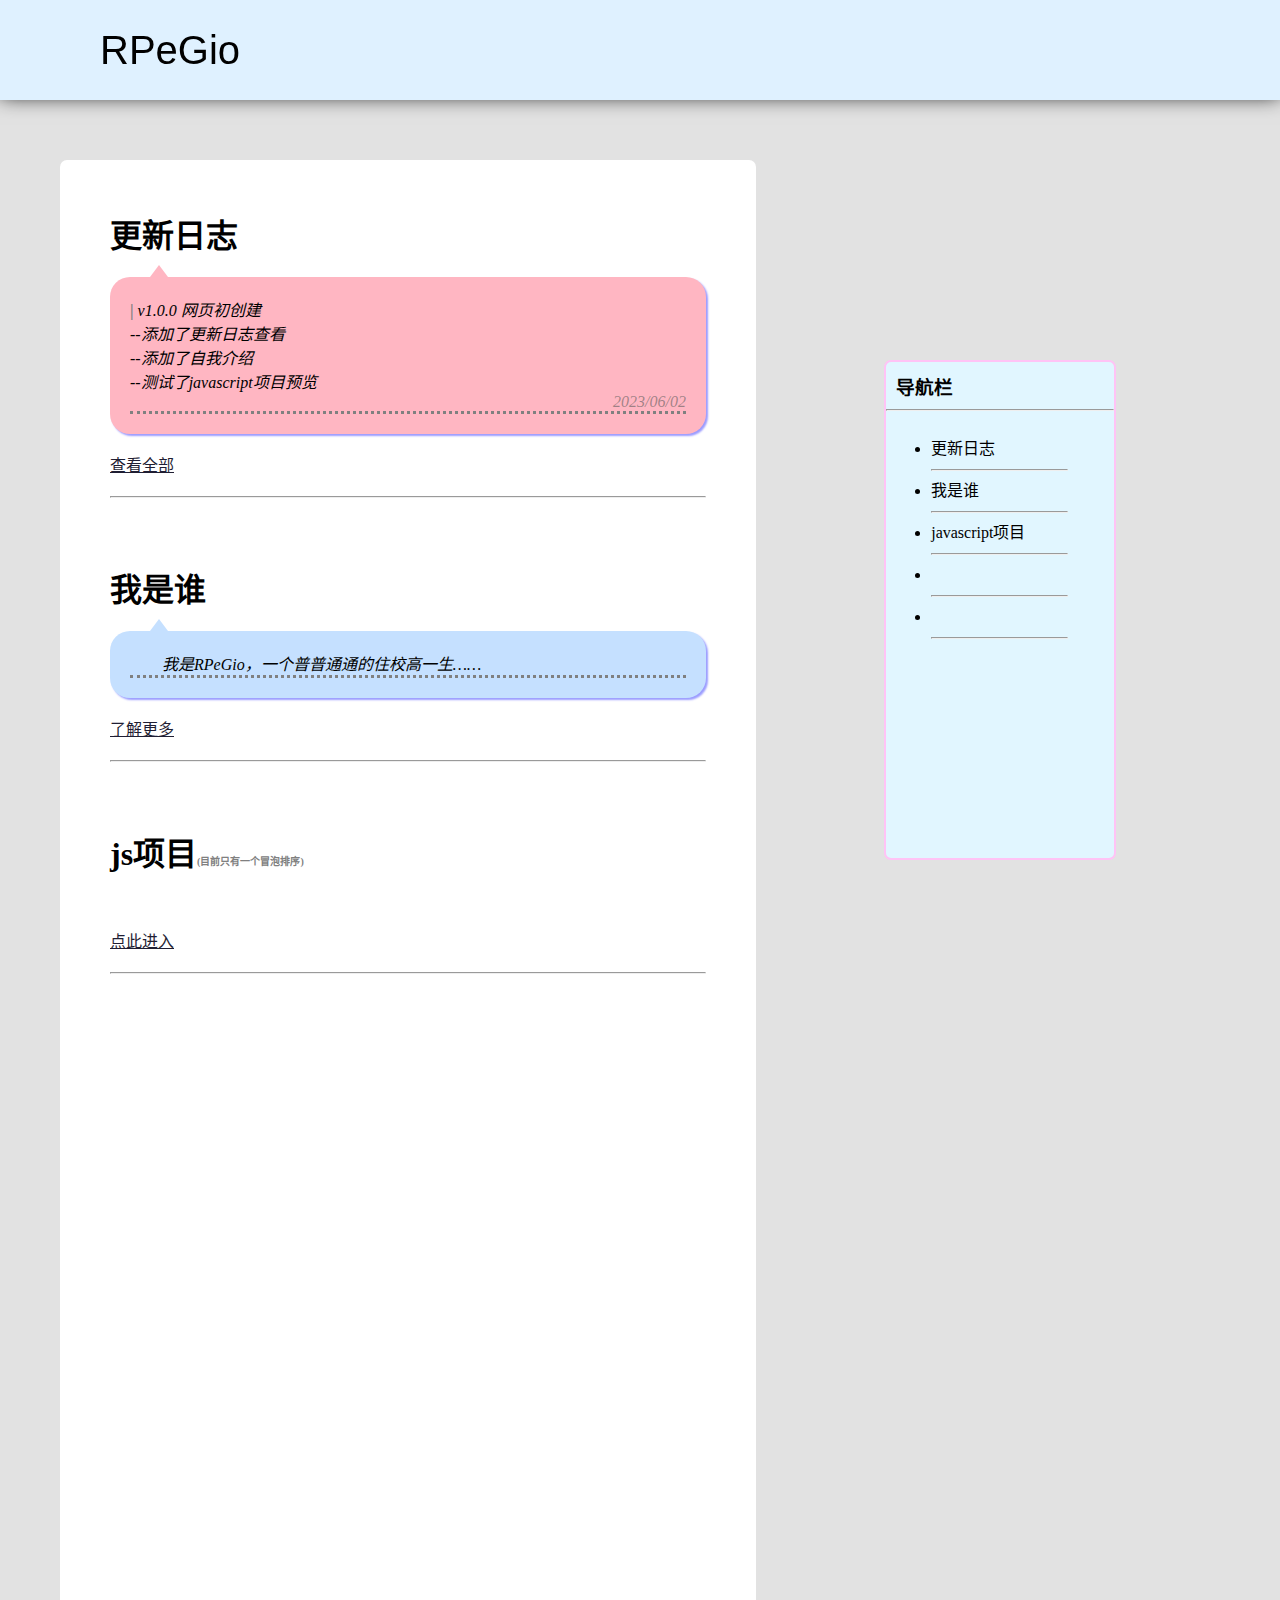
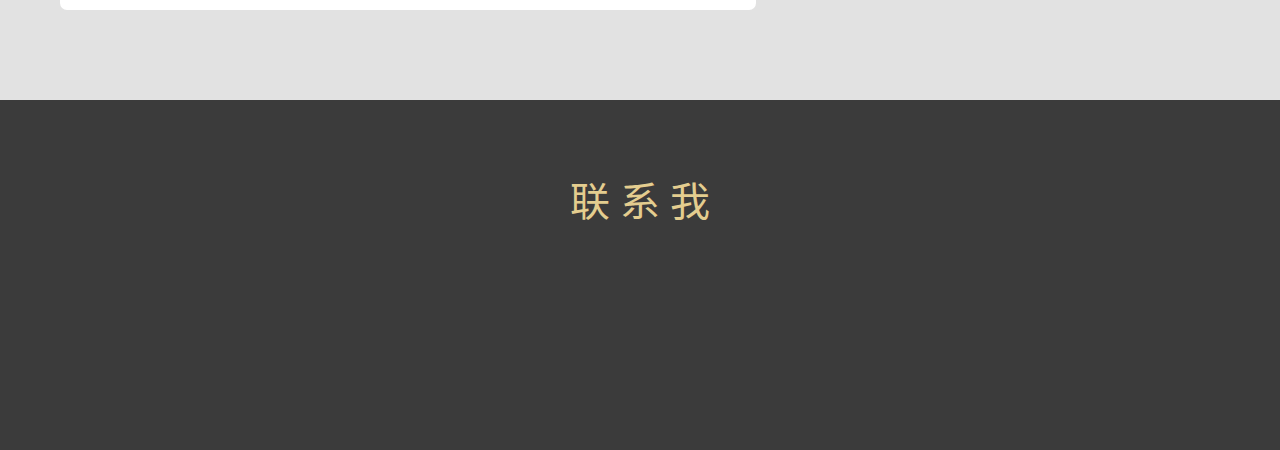
==== static/home/index.html @ 4d121a77 "Add files via upload" ====
<!DOCTYPE html>
<html lang = "zh-CN">
<head>
    <meta charset = "UTF-8">
    <link rel = "shortcut icon" href = "../../favicon.ico">
    <link rel = "stylesheet" href = "../../css/_base.css">
    <link rel = "stylesheet" href = "../../css/homepage.css">
    <title>RPeGio's Site</title>
</head>
<body>
    <div class="top">
        <div class="artfont"><a href="../home/" title="RPeGio's Site">RPeGio</a></div>
    </div>
    <div class="main">
        <div class="content_box" id = "updateLog">
            <h1>更新日志</h1>
            <div class="tri"></div>
            <div class="codeArea">
                <p class="codeText "><span style = "color: grey; font-weight: 900; font-style: normal;">|</span> v1.0.0 网页初创建<br>--添加了更新日志查看<br>--添加了自我介绍<br>--测试了javascript项目预览<br>&nbsp<span style = "float: right; color: rgba(87, 87, 87, 0.562); background-color: transparent;">2023/06/02</span></p>
            </div><br>
            <a href = "../update_log/" class = "more">查看全部</a>
            <hr style = "margin-bottom: 12px; margin-top: 20px;" id = "wai">
            <br><br><br>
            <h1 class="">我是谁</h1>
            <div class="tri" style = "border-bottom: 12px solid rgb(197, 224, 255);"></div>
            <div class="txtArea">
                <p class="codeText" style = "text-indent: 2em;">我是RPeGio，一个普普通通的住校高一生……</p>
            </div><br>
            <a href = "../introduce/" class = " more" id = "js">了解更多</a>
            <hr style = "margin-bottom: 12px; margin-top: 20px;">
            <br><br><br>
            <h1>js项目<span style = "font-size: x-small; color: grey;">(目前只有一个冒泡排序)</span></h1><br><br><br>
            <a href = "../js_page/" class = "more">点此进入</a>
            <hr style = "margin-bottom: 12px; margin-top: 20px;">

        </div>
        <div class="nav">
            <h3 class = "navTitle">导航栏</h3>
            <hr><br>
            <div class="ul"><ul class = "navList">
                <li><a href="#updateLog">更新日志</a></li><hr>
                <li><a href="#wai">我是谁</a></li><hr>
                <li><a href="#js">javascript项目</a></li><hr>
                <li><a href="#"></a></li><hr>
                <li><a href="#"></a></li><hr>
            </ul></div>
        </div>
    </div>
    <div class = "footer">
        <div class = "contact">联 系 我</div>
    </div>
</body>
</html>
---- css/_base.css ----
*
{
    margin: 0;
    padding: 0;
    box-sizing: border-box;
}
body
{
    background-color: rgb(226, 226, 226);
}
.bgc_transparent
{
    background-color: transparent;
}
.top
{
    position: sticky;
    top: 0px;
    z-index: 1;
    box-shadow: 0px -12px 20px black;
    width: 100%;
    height: 100px;
    background-color: #dff1ff;
    transition: all 0.1s linear;
}
.top:hover
{
    box-shadow: 0px -5px 20px black;
}
.artfont
{
    float: left;
    height: 100px;
    font-size: 40px;
    background-color: transparent;
    line-height: 100px;
    margin-left: 100px;
}
.artfont a
{
    color: #000;
    font-family: Ink free,cursive,LiSu,sans-serif;
    background-color: transparent;
    text-decoration: none;
    transition: all 0.3s ease-in-out;
}
.artfont a:hover
{
    font-size: 45px;
    color: #125e25;
}
.main
{
    height: 1600px;
    padding: 60px;
    background-color: transparent;
}
.content_box
{
    float: left;
    width: 60%;
    height: 1450px;
    background-color: white;
    border-radius: 7px;
    padding: 50px;
    box-sizing: border-box;
} 
.nav
{
    position: sticky;
    top: 160px;
    z-index: 0;
    float: left;
    width: 20%;
    height: 500px;
    border-radius: 7px;
    background-color: rgb(225, 246, 255);
    border: 2px solid rgb(255, 195, 245);
    box-sizing: border-box;
    margin-top: 200px;
    margin-left: 11%;
}
.nonfloat
{
    height: 1600px;
    background-image: url(../logo.jpg);
    opacity: 0.05;
}
.footer
{
    position: relative;
    height: 350px;
    background-color: rgb(59, 59, 59);
}
.navTitle
{
    padding: 10px;
    background-color: transparent;
}
.navList
{
    line-height: 40px;
    box-sizing: border-box;
    border-left: 10px;
}
.ul
{
    width: 60%;
    margin: 0 auto;
}
.nav ul a
{
    text-decoration: none;
    color: black;
}
.nav ul a:hover
{
    color: rgb(173, 80, 26);
    text-decoration: underline;
}
---- css/homepage.css ----
.codeArea
{
    background-color: rgb(255, 182, 194);
    padding: 20px;
    border-radius: 20px;
    box-shadow: 2px 2px 2px rgba(0, 0, 255, 0.397);
}
.codeText
{
    font-family: Consolas;
    font-style: italic;
    border-bottom: 3px dotted grey;
}
.tri
{
    width: 0;
    height: 0;
    background-color: transparent;
    border: 9px solid transparent;
    border-bottom: 12px solid rgb(255, 182, 194);
    border-left: 9px solid transparent;
    border-right: 9px solid transparent;
    margin-left: 40px;
}
.txtArea
{
    background-color: rgb(197, 224, 255);
    padding: 20px;
    border-radius: 20px;
    box-shadow: 2px 2px 2px rgba(0, 4, 255, 0.397);
}
.more
{
    color: #1f1e33;
}
.more:hover
{
    color: rgba(190, 190, 0, 0.897);
}
.contact
{
    text-align: center;
    font-size: 40px;
    padding-top: 70px;
    color: rgb(228, 205, 143);
}
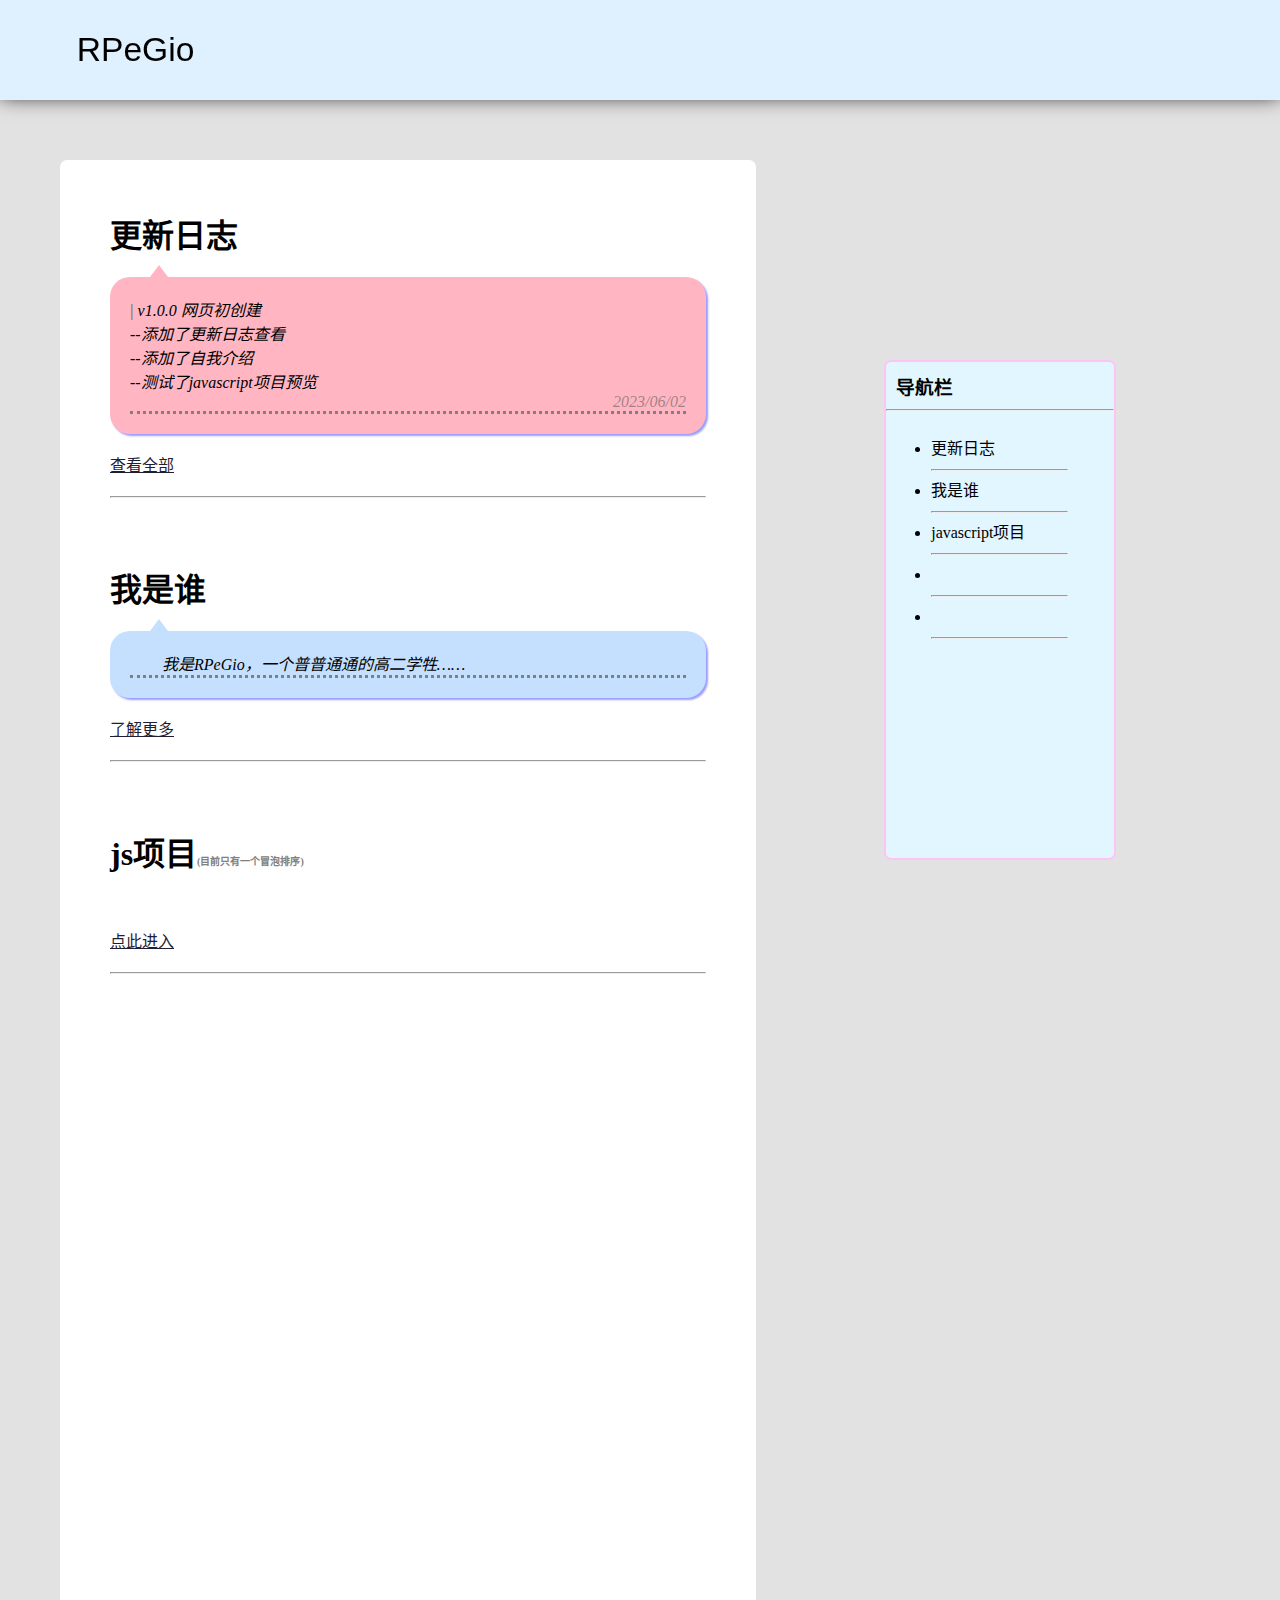
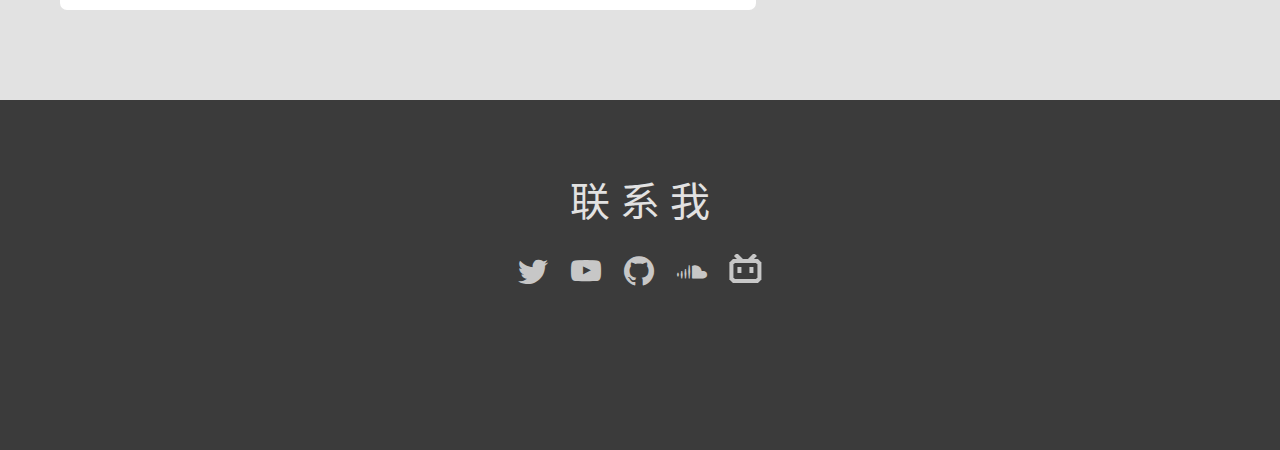
==== commit 0c5b3d65: "Add files via upload" ====
--- a/static/home/index.html
+++ b/static/home/index.html
@@ -3,7 +3,7 @@
 <head>
     <meta charset = "UTF-8">
     <link rel = "shortcut icon" href = "../../favicon.ico">
-    <link rel = "stylesheet" href = "../../css/_base.css">
+    <link rel = "stylesheet" href = "../../css/base.css">
     <link rel = "stylesheet" href = "../../css/homepage.css">
     <title>RPeGio's Site</title>
 </head>
@@ -24,7 +24,7 @@
             <h1 class="">我是谁</h1>
             <div class="tri" style = "border-bottom: 12px solid rgb(197, 224, 255);"></div>
             <div class="txtArea">
-                <p class="codeText" style = "text-indent: 2em;">我是RPeGio，一个普普通通的住校高一生……</p>
+                <p class="codeText" style = "text-indent: 2em;">我是RPeGio，一个普普通通的高二学牲……</p>
             </div><br>
             <a href = "../introduce/" class = " more" id = "js">了解更多</a>
             <hr style = "margin-bottom: 12px; margin-top: 20px;">
@@ -48,6 +48,13 @@
     </div>
     <div class = "footer">
         <div class = "contact">联 系 我</div>
+        <div class = "platform">
+            <span style = "font-family: icomoon;"><a href = "https://twitter.com/RPeGio_Official" class = "contact_a"></a></span>
+            <span style = "font-family: icomoon;"><a href = "https://youtube.com/404.html" class = "contact_a"></a></span>
+            <span style = "font-family: icomoon;"><a href = "https://github.com/RPeGio/" class = "contact_a"></a></span>
+            <span style = "font-family: icomoon;"><a href = "https://soundcloud.com/tslocsqdsfyk" class = "contact_a"></a></span>
+            <span><a href = "https://space.bilibili.com/430187058"><img src = "../../icon/bilibili.png"></a></span>
+        </div>
     </div>
 </body>
 </html>
--- a/css/base.css
+++ b/css/base.css
@@ -0,0 +1,158 @@
+*
+{
+    margin: 0;
+    padding: 0;
+    box-sizing: border-box;
+}
+body
+{
+    background-color: rgb(226, 226, 226);
+}
+@font-face
+{
+    font-family: 'icomoon';
+    src:url('../fonts/icomoon.eot?oifpaf');
+    src:  
+        url('../fonts/icomoon.eot?oifpaf#iefix') format('embedded-opentype'),
+        url('../fonts/icomoon.ttf?oifpaf') format('truetype'),
+        url('../fonts/icomoon.woff?oifpaf') format('woff'),
+        url('../fonts/icomoon.svg?oifpaf#icomoon') format('svg');
+    font-weight: normal;
+    font-style: normal;
+    font-display: block;
+}  
+.bgc_transparent
+{
+    background-color: transparent;
+}
+.top
+{
+    position: sticky;
+    top: 0px;
+    z-index: 1;
+    box-shadow: 0px -12px 20px black;
+    width: 100%;
+    height: 100px;
+    background-color: #dff1ff;
+    transition: all 0.1s linear;
+}
+.top:hover
+{
+    box-shadow: 0px -5px 20px black;
+}
+.artfont
+{
+    float: left;
+    height: 100px;
+    font-size: 210%;
+    background-color: transparent;
+    line-height: 100px;
+    margin-left: 6%;
+}
+.artfont a
+{
+    color: #000;
+    font-family: Ink free,cursive,LiSu,sans-serif;
+    background-color: transparent;
+    text-decoration: none;
+    transition: all 0.3s ease-in-out;
+}
+.artfont a:hover
+{
+    font-size: 45px;
+    color: #125e25;
+}
+.main
+{
+    height: 1600px;
+    padding: 60px;
+    background-color: transparent;
+}
+.content_box
+{
+    float: left;
+    width: 60%;
+    height: 1450px;
+    background-color: white;
+    border-radius: 7px;
+    padding: 50px;
+    box-sizing: border-box;
+} 
+.nav
+{
+    position: sticky;
+    top: 160px;
+    z-index: 0;
+    float: left;
+    width: 20%;
+    height: 500px;
+    border-radius: 7px;
+    background-color: rgb(225, 246, 255);
+    border: 2px solid rgb(255, 195, 245);
+    box-sizing: border-box;
+    margin-top: 200px;
+    margin-left: 11%;
+}
+.nonfloat
+{
+    height: 1600px;
+    background-image: url(../logo.jpg);
+    opacity: 0.05;
+}
+.footer
+{
+    position: relative;
+    height: 350px;
+    background-color: rgb(59, 59, 59);
+}
+.navTitle
+{
+    padding: 10px;
+    background-color: transparent;
+}
+.navList
+{
+    line-height: 40px;
+    box-sizing: border-box;
+    border-left: 10px;
+}
+.ul
+{
+    width: 60%;
+    margin: 0 auto;
+}
+.nav ul a
+{
+    text-decoration: none;
+    color: black;
+}
+.nav ul a:hover
+{
+    color: rgb(173, 80, 26);
+    text-decoration: underline;
+}
+.contact
+{
+    text-align: center;
+    font-size: 40px;
+    padding-top: 70px;
+    color: rgb(226, 226, 226);
+}
+.contact_a
+{
+    color: rgb(199, 199, 199);
+    font-size: 30px;
+    text-decoration: none;
+    font-weight: 30px;
+}
+.platform
+{
+    position: absolute;
+    left: 50%;
+    margin-top: 25px;
+    width: 19%;
+    transform: translateX(-50%);
+    display: flex;
+    justify-content: space-between;
+    align-items: center;
+}--- a/css/homepage.css
+++ b/css/homepage.css
@@ -36,11 +36,4 @@
 .more:hover
 {
     color: rgba(190, 190, 0, 0.897);
-}
-.contact
-{
-    text-align: center;
-    font-size: 40px;
-    padding-top: 70px;
-    color: rgb(228, 205, 143);
 }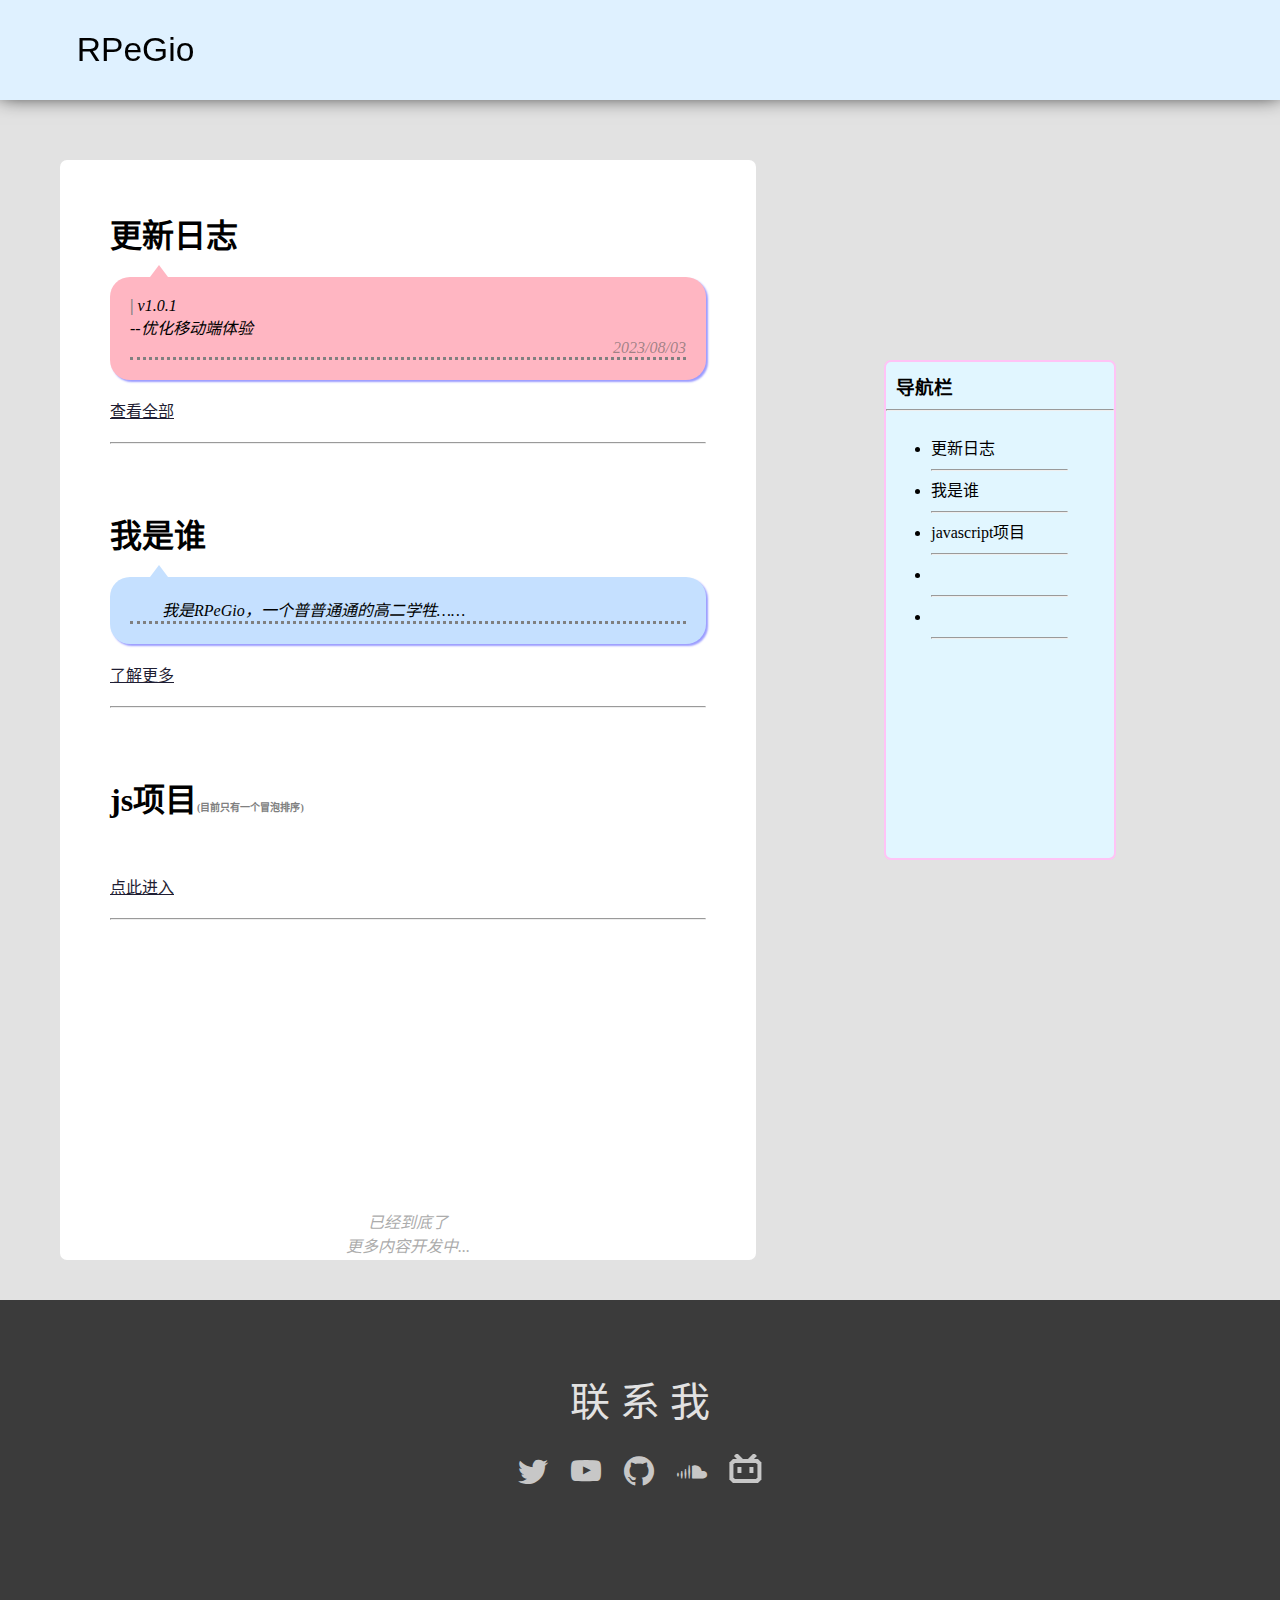
==== commit a0e0db1b: "Add files via upload" ====
--- a/static/home/index.html
+++ b/static/home/index.html
@@ -16,7 +16,10 @@
             <h1>更新日志</h1>
             <div class="tri"></div>
             <div class="codeArea">
-                <p class="codeText "><span style = "color: grey; font-weight: 900; font-style: normal;">|</span> v1.0.0 网页初创建<br>--添加了更新日志查看<br>--添加了自我介绍<br>--测试了javascript项目预览<br>&nbsp<span style = "float: right; color: rgba(87, 87, 87, 0.562); background-color: transparent;">2023/06/02</span></p>
+                <p class="codeText "><span style = "color: grey; font-weight: 900; font-style: normal;">|</span>
+                     v1.0.1 <br>--优化移动端体验<br>
+                    &nbsp<span style = "float: right; color: rgba(87, 87, 87, 0.562); background-color: transparent;">2023/08/03</span>
+                </p>
             </div><br>
             <a href = "../update_log/" class = "more">查看全部</a>
             <hr style = "margin-bottom: 12px; margin-top: 20px;" id = "wai">
@@ -32,7 +35,10 @@
             <h1>js项目<span style = "font-size: x-small; color: grey;">(目前只有一个冒泡排序)</span></h1><br><br><br>
             <a href = "../js_page/" class = "more">点此进入</a>
             <hr style = "margin-bottom: 12px; margin-top: 20px;">
-
+            <div class = "btm-descr">
+                <p>已经到底了</p>
+                <p>更多内容开发中...</p>
+            </div>
         </div>
         <div class="nav">
             <h3 class = "navTitle">导航栏</h3>
--- a/css/base.css
+++ b/css/base.css
@@ -55,7 +55,7 @@
     font-family: Ink free,cursive,LiSu,sans-serif;
     background-color: transparent;
     text-decoration: none;
-    transition: all 0.3s ease-in-out;
+    transition: all 0.1s ease-in-out;
 }
 .artfont a:hover
 {
@@ -64,15 +64,16 @@
 }
 .main
 {
-    height: 1600px;
+    height: 1200px;
     padding: 60px;
     background-color: transparent;
 }
 .content_box
 {
+    position: relative;
     float: left;
     width: 60%;
-    height: 1450px;
+    height: 1100px;
     background-color: white;
     border-radius: 7px;
     padding: 50px;
@@ -92,12 +93,6 @@
     box-sizing: border-box;
     margin-top: 200px;
     margin-left: 11%;
-}
-.nonfloat
-{
-    height: 1600px;
-    background-image: url(../logo.jpg);
-    opacity: 0.05;
 }
 .footer
 {
@@ -155,4 +150,19 @@
     display: flex;
     justify-content: space-between;
     align-items: center;
+}
+.btm-descr
+{
+    position: absolute;
+    bottom: 3px;
+    left: 50%;
+    transform: translateX(-50%);
+}
+.btm-descr p
+{
+    font-style: italic;
+    color: rgb(172, 172, 172);
+    display: flex;
+    justify-content: center;
+    align-items: center;
 }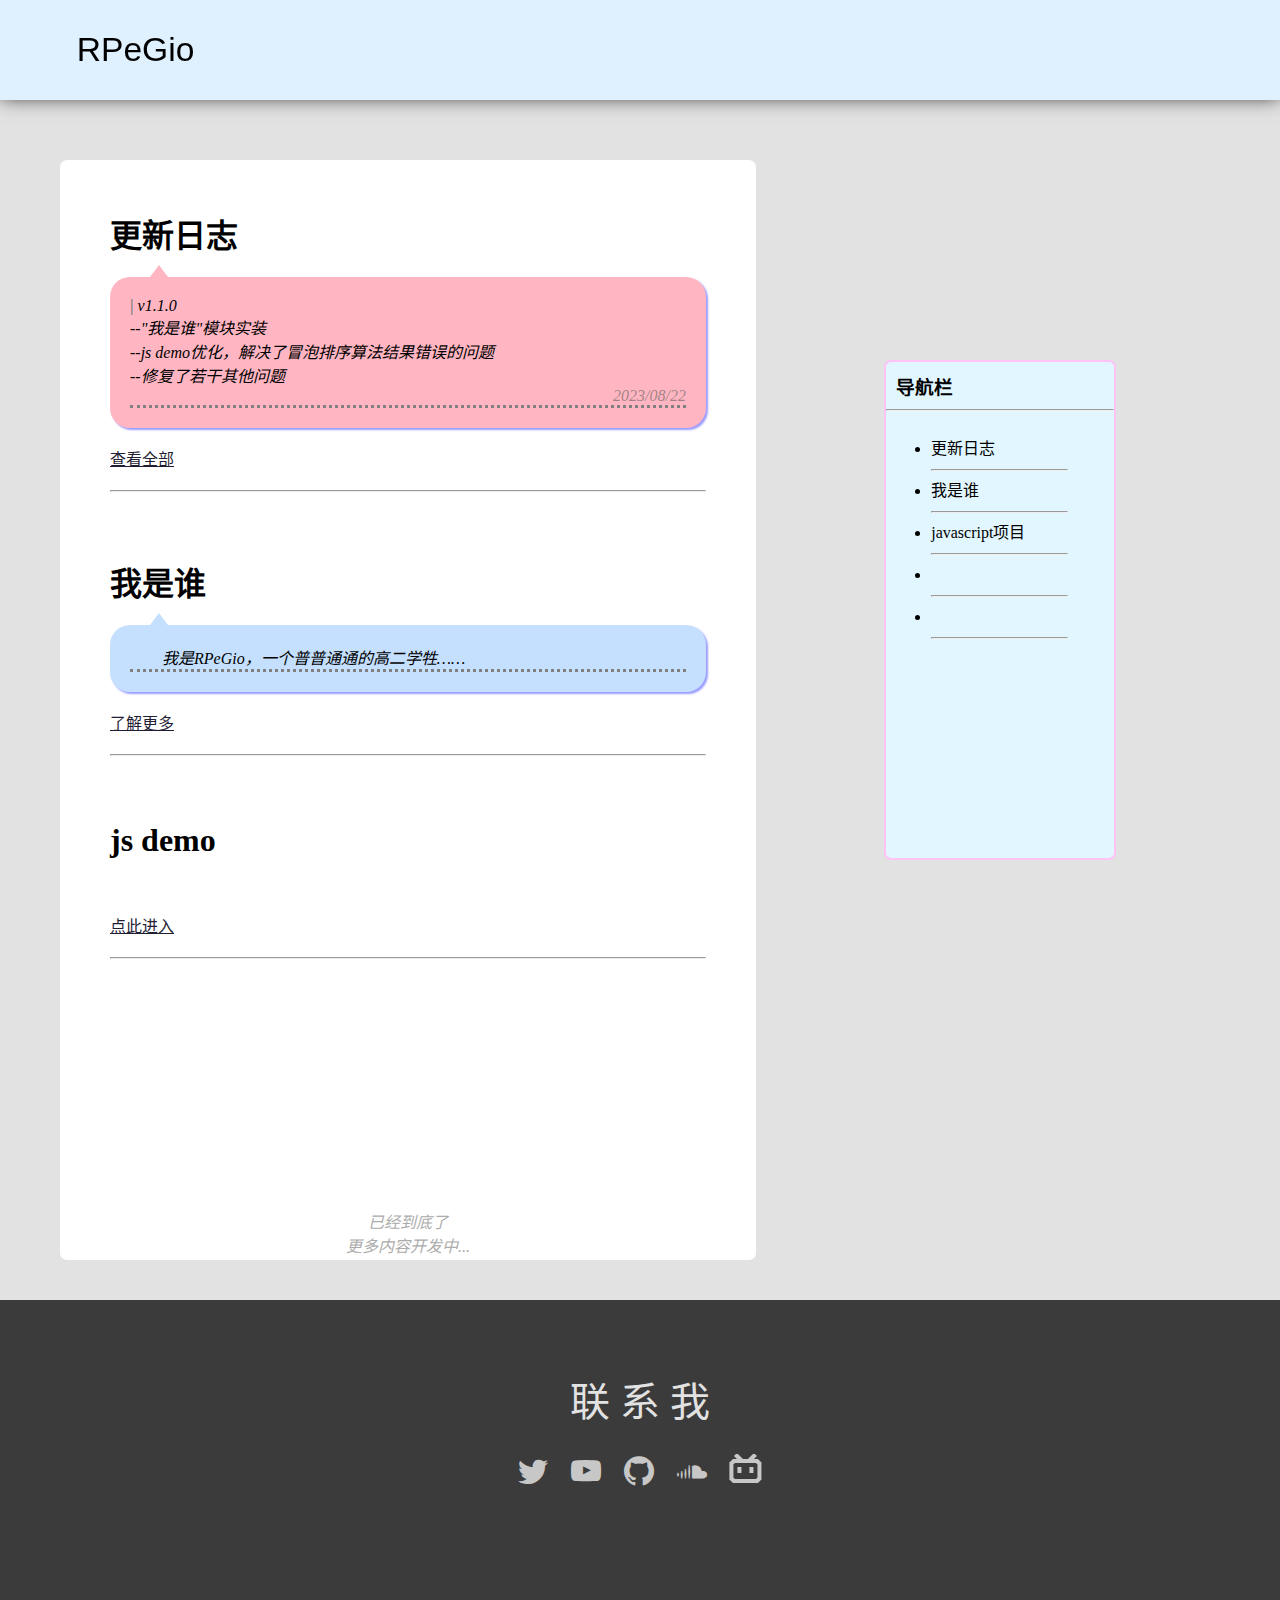
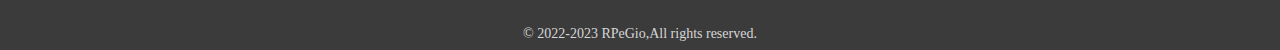
==== commit 25b23f94: "Add files via upload" ====
--- a/static/home/index.html
+++ b/static/home/index.html
@@ -17,8 +17,8 @@
             <div class="tri"></div>
             <div class="codeArea">
                 <p class="codeText "><span style = "color: grey; font-weight: 900; font-style: normal;">|</span>
-                     v1.0.1 <br>--优化移动端体验<br>
-                    &nbsp<span style = "float: right; color: rgba(87, 87, 87, 0.562); background-color: transparent;">2023/08/03</span>
+                     v1.1.0 <br>--"我是谁"模块实装<br>--js demo优化，解决了冒泡排序算法结果错误的问题<br>--修复了若干其他问题<br>
+                    &nbsp<span style = "float: right; color: rgba(87, 87, 87, 0.562); background-color: transparent;">2023/08/22</span>
                 </p>
             </div><br>
             <a href = "../update_log/" class = "more">查看全部</a>
@@ -32,7 +32,7 @@
             <a href = "../introduce/" class = " more" id = "js">了解更多</a>
             <hr style = "margin-bottom: 12px; margin-top: 20px;">
             <br><br><br>
-            <h1>js项目<span style = "font-size: x-small; color: grey;">(目前只有一个冒泡排序)</span></h1><br><br><br>
+            <h1>js demo</h1><br><br><br>
             <a href = "../js_page/" class = "more">点此进入</a>
             <hr style = "margin-bottom: 12px; margin-top: 20px;">
             <div class = "btm-descr">
@@ -56,11 +56,12 @@
         <div class = "contact">联 系 我</div>
         <div class = "platform">
             <span style = "font-family: icomoon;"><a href = "https://twitter.com/RPeGio_Official" class = "contact_a"></a></span>
-            <span style = "font-family: icomoon;"><a href = "https://youtube.com/404.html" class = "contact_a"></a></span>
+            <span style = "font-family: icomoon;"><a href = "https://www.youtube.com/channel/UC_Q_T2DC8lOItdSo-s6ngzA" class = "contact_a"></a></span>
             <span style = "font-family: icomoon;"><a href = "https://github.com/RPeGio/" class = "contact_a"></a></span>
             <span style = "font-family: icomoon;"><a href = "https://soundcloud.com/tslocsqdsfyk" class = "contact_a"></a></span>
             <span><a href = "https://space.bilibili.com/430187058"><img src = "../../icon/bilibili.png"></a></span>
         </div>
+        <div class = "cpyrt">&copy;&nbsp;2022-2023 RPeGio,All rights reserved.</div>
     </div>
 </body>
-</html>
+</html>--- a/css/base.css
+++ b/css/base.css
@@ -20,7 +20,7 @@
     font-weight: normal;
     font-style: normal;
     font-display: block;
-}  
+}
 .bgc_transparent
 {
     background-color: transparent;
@@ -73,7 +73,7 @@
     position: relative;
     float: left;
     width: 60%;
-    height: 1100px;
+    min-height: 1100px;
     background-color: white;
     border-radius: 7px;
     padding: 50px;
@@ -97,6 +97,7 @@
 .footer
 {
     position: relative;
+    bottom: 0px;
     height: 350px;
     background-color: rgb(59, 59, 59);
 }
@@ -165,4 +166,13 @@
     display: flex;
     justify-content: center;
     align-items: center;
+}
+.cpyrt
+{
+    font-size: 14px;
+    color: rgb(214, 214, 214);;
+    position: absolute;
+    bottom: 8px;
+    left: 50%;
+    transform: translateX(-50%);
 }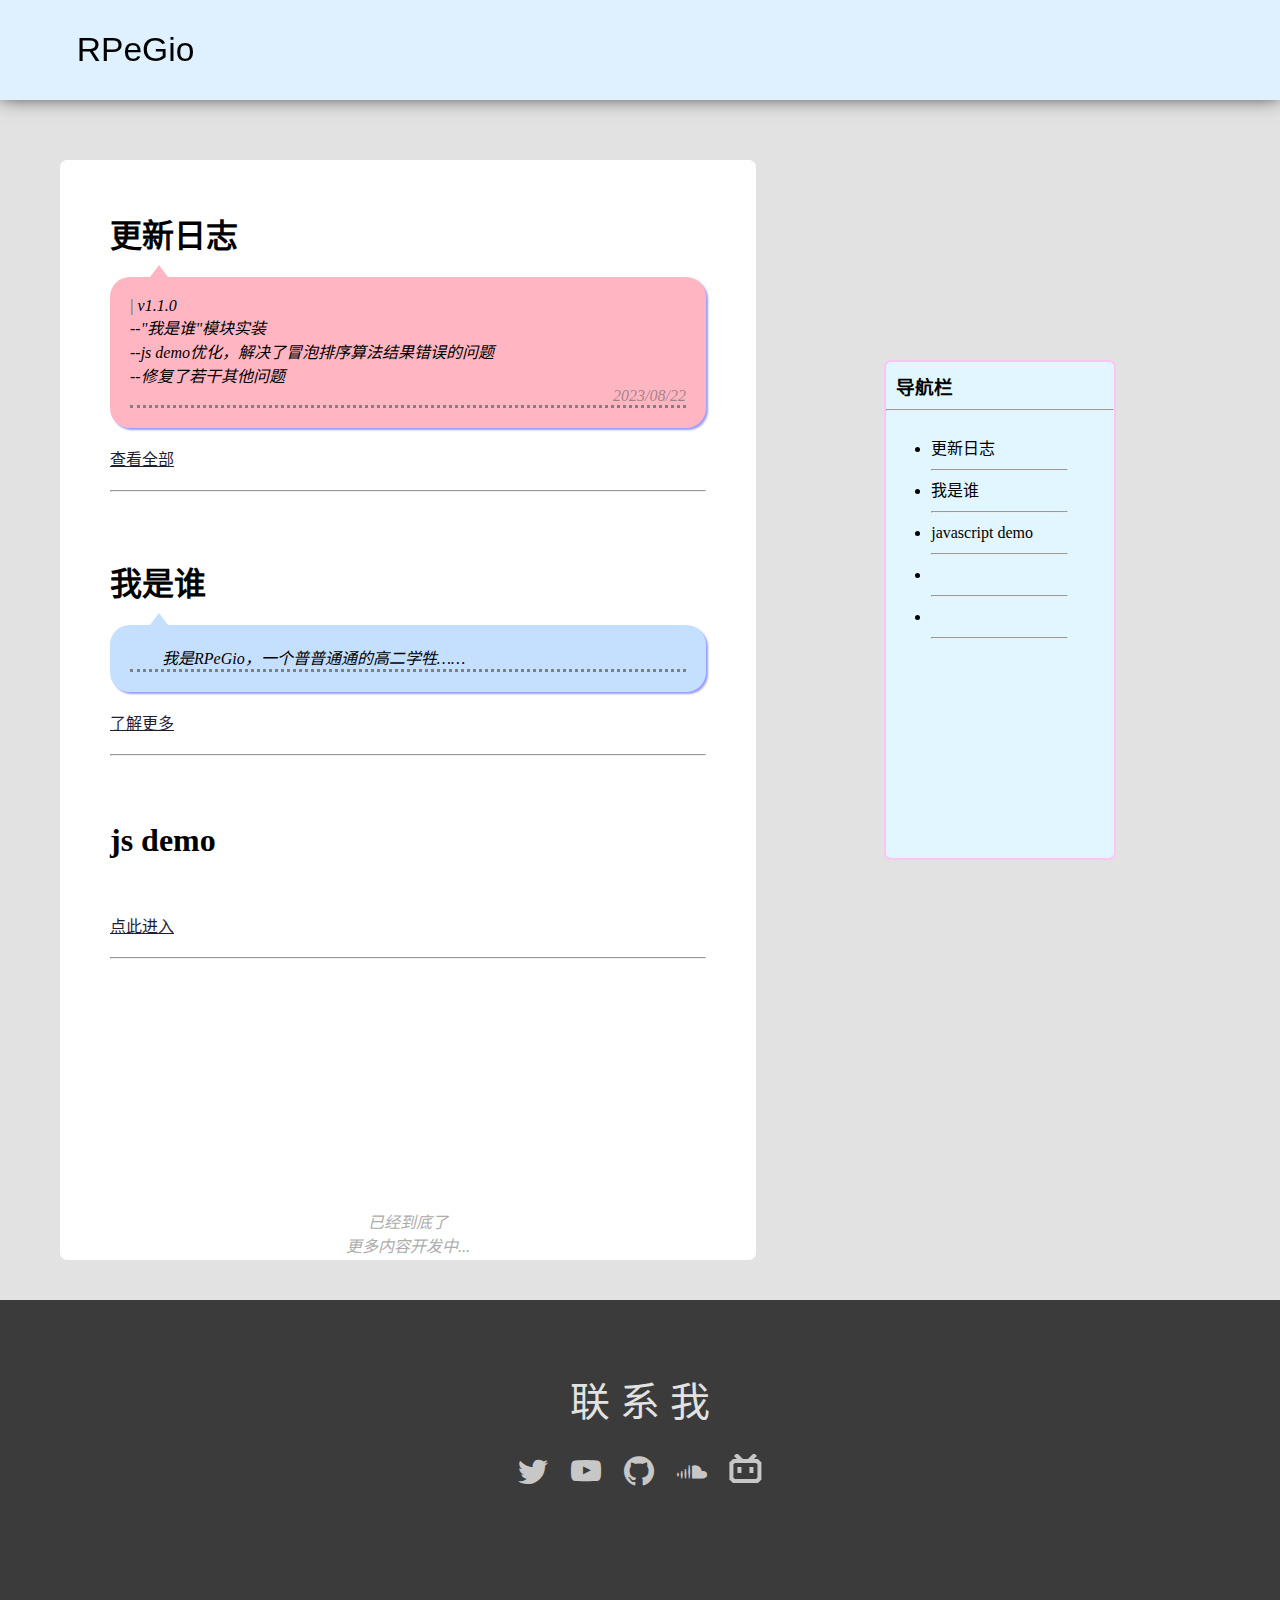
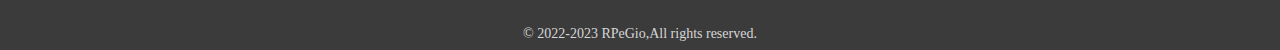
==== commit 024dfbf1: "Add files via upload" ====
--- a/static/home/index.html
+++ b/static/home/index.html
@@ -8,15 +8,15 @@
     <title>RPeGio's Site</title>
 </head>
 <body>
-    <div class="top">
-        <div class="artfont"><a href="../home/" title="RPeGio's Site">RPeGio</a></div>
+    <div class = "top">
+        <div class = "artfont"><a href = "../home/" title = "RPeGio's Site">RPeGio</a></div>
     </div>
-    <div class="main">
-        <div class="content_box" id = "updateLog">
+    <div class = "main">
+        <div class = "content_box" id = "updateLog">
             <h1>更新日志</h1>
-            <div class="tri"></div>
-            <div class="codeArea">
-                <p class="codeText "><span style = "color: grey; font-weight: 900; font-style: normal;">|</span>
+            <div class = "tri"></div>
+            <div class = "codeArea">
+                <p class = "codeText"><span style = "color: grey; font-weight: 900; font-style: normal;">|</span>
                      v1.1.0 <br>--"我是谁"模块实装<br>--js demo优化，解决了冒泡排序算法结果错误的问题<br>--修复了若干其他问题<br>
                     &nbsp<span style = "float: right; color: rgba(87, 87, 87, 0.562); background-color: transparent;">2023/08/22</span>
                 </p>
@@ -24,12 +24,12 @@
             <a href = "../update_log/" class = "more">查看全部</a>
             <hr style = "margin-bottom: 12px; margin-top: 20px;" id = "wai">
             <br><br><br>
-            <h1 class="">我是谁</h1>
-            <div class="tri" style = "border-bottom: 12px solid rgb(197, 224, 255);"></div>
-            <div class="txtArea">
-                <p class="codeText" style = "text-indent: 2em;">我是RPeGio，一个普普通通的高二学牲……</p>
+            <h1>我是谁</h1>
+            <div class = "tri" style = "border-bottom: 12px solid rgb(197, 224, 255);"></div>
+            <div class = "txtArea">
+                <p class = "codeText" style = "text-indent: 2em;">我是RPeGio，一个普普通通的高二学牲……</p>
             </div><br>
-            <a href = "../introduce/" class = " more" id = "js">了解更多</a>
+            <a href = "../introduce/" class = "more" id = "js">了解更多</a>
             <hr style = "margin-bottom: 12px; margin-top: 20px;">
             <br><br><br>
             <h1>js demo</h1><br><br><br>
@@ -46,7 +46,7 @@
             <div class="ul"><ul class = "navList">
                 <li><a href="#updateLog">更新日志</a></li><hr>
                 <li><a href="#wai">我是谁</a></li><hr>
-                <li><a href="#js">javascript项目</a></li><hr>
+                <li><a href="#js">javascript demo</a></li><hr>
                 <li><a href="#"></a></li><hr>
                 <li><a href="#"></a></li><hr>
             </ul></div>
